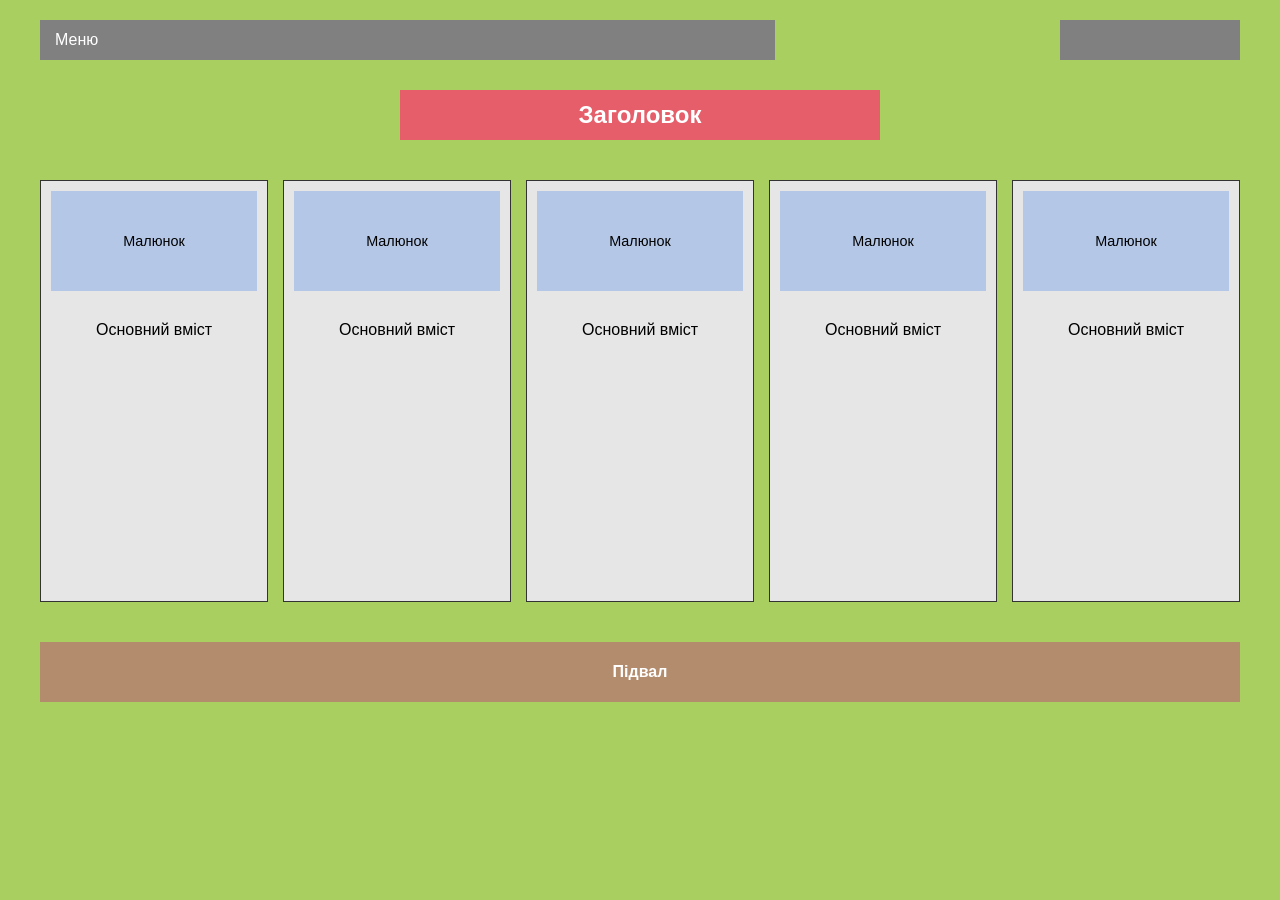
==== index.html @ 9ff64202 "commit" ====
<!DOCTYPE html>
<html lang="uk">
<head>
    <meta charset="UTF-8">
    <meta name="viewport" content="width=device-width, initial-scale=1.0">
    <title>Варіант 2 - Веб-сторінка</title>
    <link rel="stylesheet" href="style.css">
</head>
<body>
    <div class="container">
        <!-- Меню (Menu) -->
        <header class="top-nav">
            <div class="menu-left">Меню</div>
            <div class="menu-right"></div>
        </header>

        <!-- Заголовок (Header) -->
        <section class="main-header">
            <h1>Заголовок</h1>
        </section>

        <!-- Основний вміст (Main) з 5 колонками -->
        <main class="content-grid">
            <!-- Стовпець 1 -->
            <article class="card">
                <div class="image-box">Малюнок</div>
                <div class="text-content">Основний вміст</div>
            </article>
            <!-- Стовпець 2 -->
            <article class="card">
                <div class="image-box">Малюнок</div>
                <div class="text-content">Основний вміст</div>
            </article>
            <!-- Стовпець 3 -->
            <article class="card">
                <div class="image-box">Малюнок</div>
                <div class="text-content">Основний вміст</div>
            </article>
            <!-- Стовпець 4 -->
            <article class="card">
                <div class="image-box">Малюнок</div>
                <div class="text-content">Основний вміст</div>
            </article>
            <!-- Стовпець 5 -->
            <article class="card">
                <div class="image-box">Малюнок</div>
                <div class="text-content">Основний вміст</div>
            </article>
        </main>

        <!-- Підвал (Footer) -->
        <footer class="main-footer">
            Підвал
        </footer>
    </div>
</body>
</html>
---- style.css ----
body {
    background-color: #a8cf5f;
    font-family: Arial, sans-serif;
    margin: 20px;
    display: flex;
    justify-content: center;
}

.container {
    width: 100%;
    max-width: 1200px;
}

.top-nav {
    display: flex;
    justify-content: space-between;
    margin-bottom: 30px;
}

.menu-left {
    background-color: #808080;
    width: 60%;
    height: 40px;
    display: flex;
    align-items: center;
    padding-left: 15px;
    color: white;
}

.menu-right {
    background-color: #808080;
    width: 15%;
    height: 40px;
}

.main-header {
    background-color: #e55e6a;
    width: 40%;
    height: 50px;
    margin: 0 auto 40px auto;
    display: flex;
    justify-content: center;
    align-items: center;
    color: white;
    text-align: center;
}

.content-grid {
    display: grid;
    grid-template-columns: repeat(5, 1fr);
    gap: 15px;
    margin-bottom: 40px;
}

.card {
    background-color: #e6e6e6;
    border: 1px solid #333;
    min-height: 400px;
    padding: 10px;
}

.image-box {
    background-color: #b4c7e7;
    height: 100px;
    margin-bottom: 10px;
    display: flex;
    justify-content: center;
    align-items: center;
    font-size: 0.9em;
}

.text-content {
    text-align: center;
    padding-top: 20px;
}

.main-footer {
    background-color: #b38b6d;
    height: 60px;
    display: flex;
    justify-content: center;
    align-items: center;
    color: white;
    font-weight: bold;
}
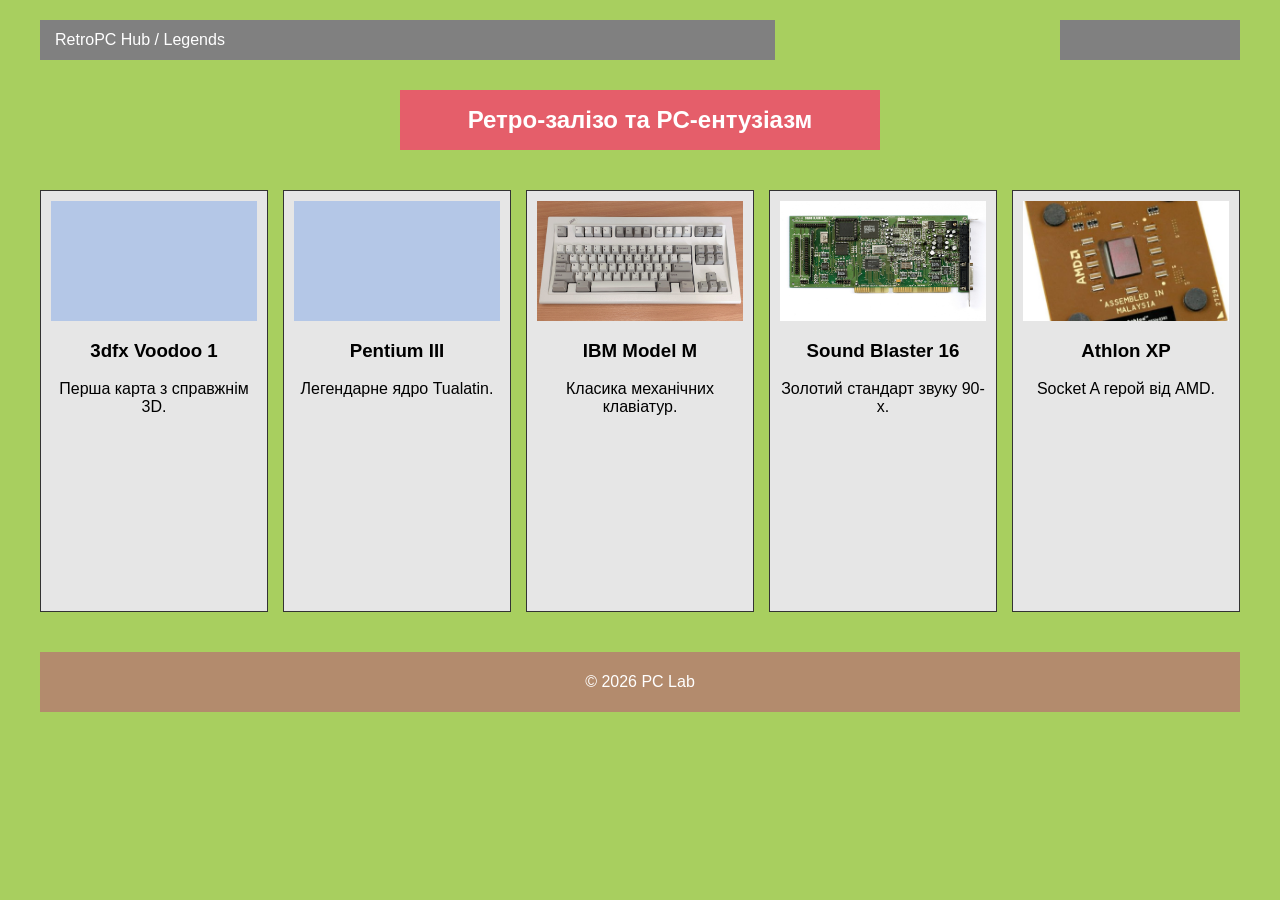
==== commit fe51b25a: "+фотки, скрипт," ====
--- a/index.html
+++ b/index.html
@@ -3,55 +3,71 @@
 <head>
     <meta charset="UTF-8">
     <meta name="viewport" content="width=device-width, initial-scale=1.0">
-    <title>Варіант 2 - Веб-сторінка</title>
+    <title>Retro PC Enthusiast</title>
     <link rel="stylesheet" href="style.css">
 </head>
 <body>
     <div class="container">
-        <!-- Меню (Menu) -->
-        <header class="top-nav">
-            <div class="menu-left">Меню</div>
+        <nav class="top-nav">
+            <div class="menu-left">RetroPC Hub / Legends</div>
             <div class="menu-right"></div>
+        </nav>
+
+        <header class="main-header">
+            <h2>Ретро-залізо та PC-ентузіазм</h2>
         </header>
 
-        <!-- Заголовок (Header) -->
-        <section class="main-header">
-            <h1>Заголовок</h1>
-        </section>
-
-        <!-- Основний вміст (Main) з 5 колонками -->
         <main class="content-grid">
-            <!-- Стовпець 1 -->
-            <article class="card">
-                <div class="image-box">Малюнок</div>
-                <div class="text-content">Основний вміст</div>
-            </article>
-            <!-- Стовпець 2 -->
-            <article class="card">
-                <div class="image-box">Малюнок</div>
-                <div class="text-content">Основний вміст</div>
-            </article>
-            <!-- Стовпець 3 -->
-            <article class="card">
-                <div class="image-box">Малюнок</div>
-                <div class="text-content">Основний вміст</div>
-            </article>
-            <!-- Стовпець 4 -->
-            <article class="card">
-                <div class="image-box">Малюнок</div>
-                <div class="text-content">Основний вміст</div>
-            </article>
-            <!-- Стовпець 5 -->
-            <article class="card">
-                <div class="image-box">Малюнок</div>
-                <div class="text-content">Основний вміст</div>
-            </article>
+            <!-- Картка 1 -->
+            <div class="card">
+                <div class="image-box item-1"></div>
+                <div class="text-content">
+                    <h3>3dfx Voodoo 1</h3>
+                    <p>Перша карта з справжнім 3D.</p>
+                </div>
+            </div>
+            <!-- Картка 2 -->
+            <div class="card">
+                <div class="image-box item-2"></div>
+                <div class="text-content">
+                    <h3>Pentium III</h3>
+                    <p>Легендарне ядро Tualatin.</p>
+                </div>
+            </div>
+            <!-- Картка 3 -->
+            <div class="card">
+                <div class="image-box item-3"></div>
+                <div class="text-content">
+                    <h3>IBM Model M</h3>
+                    <p>Класика механічних клавіатур.</p>
+                </div>
+            </div>
+            <!-- Картка 4 -->
+            <div class="card">
+                <div class="image-box item-4"></div>
+                <div class="text-content">
+                    <h3>Sound Blaster 16</h3>
+                    <p>Золотий стандарт звуку 90-х.</p>
+                </div>
+            </div>
+            <!-- Картка 5 -->
+            <div class="card">
+                <div class="image-box item-5"></div>
+                <div class="text-content">
+                    <h3>Athlon XP</h3>
+                    <p>Socket A герой від AMD.</p>
+                </div>
+            </div>
         </main>
 
-        <!-- Підвал (Footer) -->
-        <footer class="main-footer">
-            Підвал
-        </footer>
+        <footer class="main-footer">© 2026 PC Lab</footer>
     </div>
+
+    <!-- Модальне вікно -->
+    <div id="imgModal" class="modal">
+        <div id="modalImg" class="modal-content"></div>
+    </div>
+
+    <script src="script.js"></script>
 </body>
 </html>
--- a/style.css
+++ b/style.css
@@ -1,85 +1,67 @@
 body {
     background-color: #a8cf5f;
-    font-family: Arial, sans-serif;
+    font-family: sans-serif;
     margin: 20px;
     display: flex;
     justify-content: center;
 }
 
-.container {
-    width: 100%;
-    max-width: 1200px;
-}
+.container { width: 100%; max-width: 1200px; }
 
-.top-nav {
-    display: flex;
-    justify-content: space-between;
-    margin-bottom: 30px;
-}
+.top-nav { display: flex; justify-content: space-between; margin-bottom: 30px; }
 
-.menu-left {
-    background-color: #808080;
-    width: 60%;
-    height: 40px;
-    display: flex;
-    align-items: center;
-    padding-left: 15px;
-    color: white;
-}
+.menu-left { background-color: #808080; width: 60%; height: 40px; color: white; display: flex; align-items: center; padding-left: 15px; }
 
-.menu-right {
-    background-color: #808080;
-    width: 15%;
-    height: 40px;
-}
+.menu-right { background-color: #808080; width: 15%; height: 40px; }
 
 .main-header {
     background-color: #e55e6a;
-    width: 40%;
-    height: 50px;
-    margin: 0 auto 40px auto;
-    display: flex;
-    justify-content: center;
-    align-items: center;
+    width: 40%; height: 60px;
+    margin: 0 auto 40px;
+    display: flex; justify-content: center; align-items: center;
     color: white;
-    text-align: center;
 }
 
 .content-grid {
     display: grid;
     grid-template-columns: repeat(5, 1fr);
     gap: 15px;
-    margin-bottom: 40px;
 }
 
-.card {
-    background-color: #e6e6e6;
-    border: 1px solid #333;
-    min-height: 400px;
-    padding: 10px;
+.card { background-color: #e6e6e6; border: 1px solid #333; padding: 10px; min-height: 400px; }
+
+/* Загальні стилі для блоків з фото */
+.image-box { 
+    background-color: #b4c7e7; 
+    height: 120px; 
+    cursor: pointer; 
+    background-size: cover; 
+    background-position: center; 
 }
 
-.image-box {
-    background-color: #b4c7e7;
-    height: 100px;
-    margin-bottom: 10px;
-    display: flex;
-    justify-content: center;
-    align-items: center;
-    font-size: 0.9em;
+/* Прив'язка конкретних фото до класів */
+.item-1 { background-image: url('images/voodoo.jpg'); }
+.item-2 { background-image: url('images/p3.jpg'); }
+.item-3 { background-image: url('images/modelm.jpg'); }
+.item-4 { background-image: url('images/sb16.jpg'); }
+.item-5 { background-image: url('images/athlon.jpg'); }
+
+.text-content { text-align: center; margin-top: 15px; }
+
+.main-footer { background-color: #b38b6d; height: 60px; margin-top: 40px; display: flex; justify-content: center; align-items: center; color: white; }
+
+/* Modal */
+.modal {
+    display: none; position: fixed; z-index: 100;
+    left: 0; top: 0; width: 100%; height: 100%;
+    background: rgba(0,0,0,0.9); align-items: center; justify-content: center;
 }
 
-.text-content {
-    text-align: center;
-    padding-top: 20px;
-}
-
-.main-footer {
-    background-color: #b38b6d;
-    height: 60px;
-    display: flex;
-    justify-content: center;
-    align-items: center;
-    color: white;
-    font-weight: bold;
+.modal-content { 
+    width: 80%; 
+    height: 80%; 
+    background-size: contain; 
+    background-repeat: no-repeat; 
+    background-position: center; 
+    border: 5px solid white; 
 }
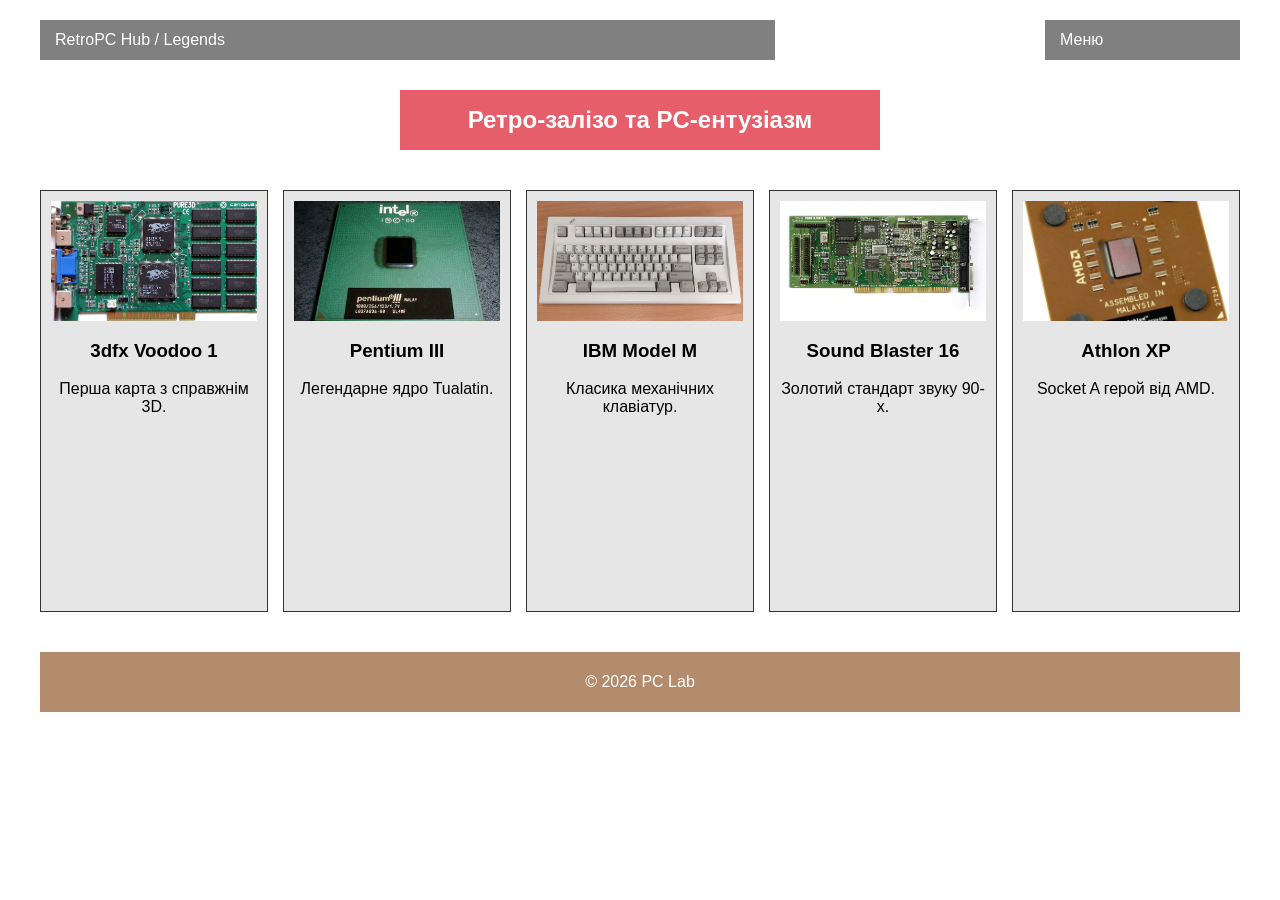
==== commit ec40c669: "+favicon -background" ====
--- a/index.html
+++ b/index.html
@@ -5,12 +5,13 @@
     <meta name="viewport" content="width=device-width, initial-scale=1.0">
     <title>Retro PC Enthusiast</title>
     <link rel="stylesheet" href="style.css">
+    <link rel="icon" type="image/x-icon" href="favicon.ico">
 </head>
 <body>
     <div class="container">
         <nav class="top-nav">
             <div class="menu-left">RetroPC Hub / Legends</div>
-            <div class="menu-right"></div>
+            <div class="menu-right">Меню</div>
         </nav>
 
         <header class="main-header">
--- a/style.css
+++ b/style.css
@@ -1,10 +1,11 @@
 body {
-    background-color: #a8cf5f;
+background-image: url('mnitor_bg.png');
+    background-size: cover;
+    background-position: center;
     font-family: sans-serif;
     margin: 20px;
     display: flex;
     justify-content: center;
-}
 
 .container { width: 100%; max-width: 1200px; }
 
@@ -12,7 +13,7 @@
 
 .menu-left { background-color: #808080; width: 60%; height: 40px; color: white; display: flex; align-items: center; padding-left: 15px; }
 
-.menu-right { background-color: #808080; width: 15%; height: 40px; }
+.menu-right { background-color: #808080; width: 15%; height: 40px; color: white; display: flex; align-items: center; padding-left: 15px; }
 
 .main-header {
     background-color: #e55e6a;
@@ -30,7 +31,7 @@
 
 .card { background-color: #e6e6e6; border: 1px solid #333; padding: 10px; min-height: 400px; }
 
-/* Загальні стилі для блоків з фото */
+
 .image-box { 
     background-color: #b4c7e7; 
     height: 120px; 
@@ -39,8 +40,8 @@
     background-position: center; 
 }
 
-/* Прив'язка конкретних фото до класів */
-.item-1 { background-image: url('images/voodoo.jpg'); }
+
+.item-1 { background-image: url('images/voodoo.png'); }
 .item-2 { background-image: url('images/p3.jpg'); }
 .item-3 { background-image: url('images/modelm.jpg'); }
 .item-4 { background-image: url('images/sb16.jpg'); }
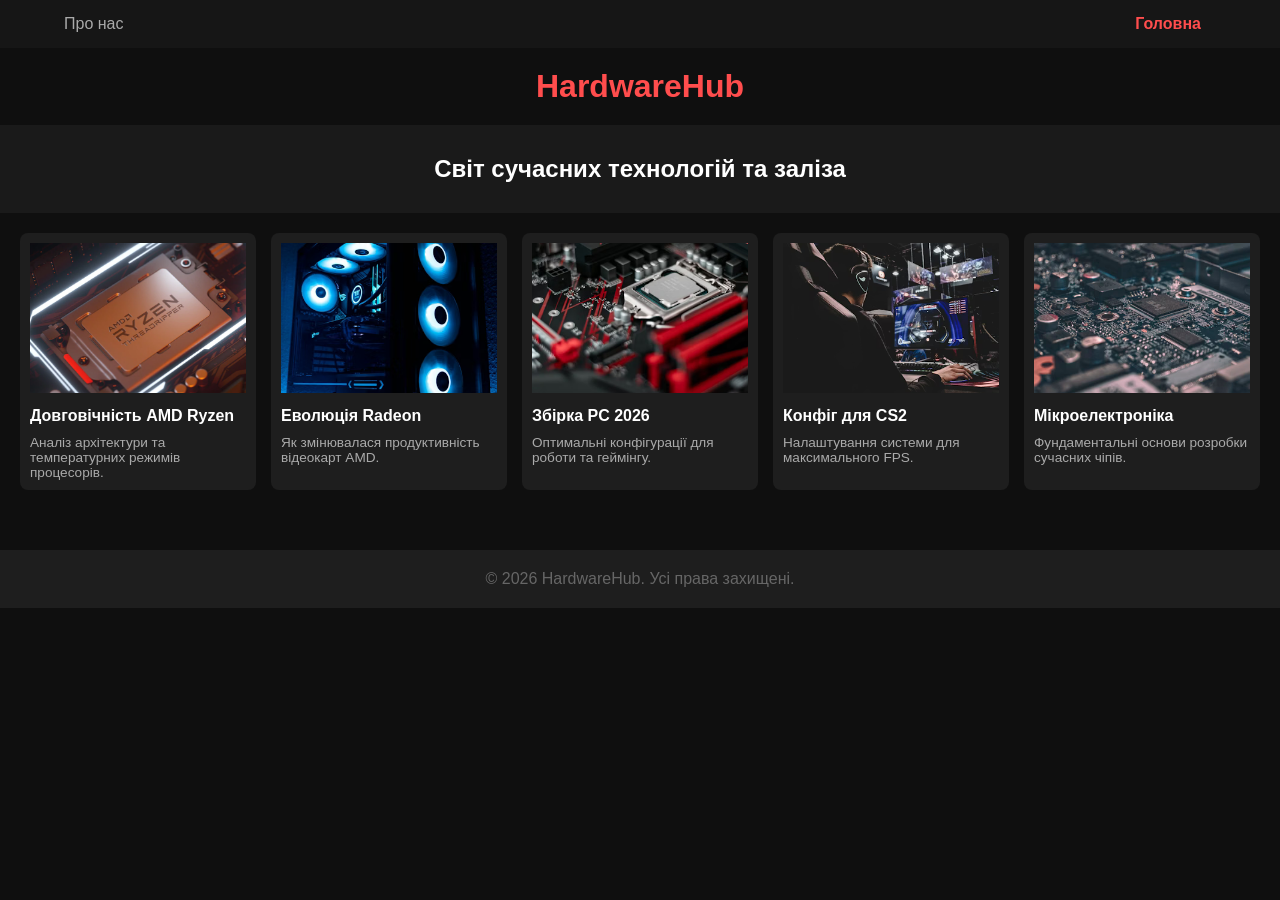
==== commit 4b2a466f: "Ребрендинг, редизайн +страница про нас" ====
--- a/index.html
+++ b/index.html
@@ -2,73 +2,77 @@
 <html lang="uk">
 <head>
     <meta charset="UTF-8">
-    <meta name="viewport" content="width=device-width, initial-scale=1.0">
-    <title>Retro PC Enthusiast</title>
+    <title>Hardware Hub - Головна</title>
     <link rel="stylesheet" href="style.css">
-    <link rel="icon" type="image/x-icon" href="favicon.ico">
+	<link rel="icon" href="favicon.ico" type="image/x-icon">
 </head>
 <body>
-    <div class="container">
-        <nav class="top-nav">
-            <div class="menu-left">RetroPC Hub / Legends</div>
-            <div class="menu-right">Меню</div>
+
+
+    <header class="menu-bar">
+        <nav class="menu-left">
+            <a href="about.html">Про нас</a>
         </nav>
+        <nav class="menu-right">
+            <a href="index.html" class="active">Головна</a>
+        </nav>
+    </header>
 
-        <header class="main-header">
-            <h2>Ретро-залізо та PC-ентузіазм</h2>
-        </header>
 
-        <main class="content-grid">
-            <!-- Картка 1 -->
-            <div class="card">
-                <div class="image-box item-1"></div>
-                <div class="text-content">
-                    <h3>3dfx Voodoo 1</h3>
-                    <p>Перша карта з справжнім 3D.</p>
-                </div>
-            </div>
-            <!-- Картка 2 -->
-            <div class="card">
-                <div class="image-box item-2"></div>
-                <div class="text-content">
-                    <h3>Pentium III</h3>
-                    <p>Легендарне ядро Tualatin.</p>
-                </div>
-            </div>
-            <!-- Картка 3 -->
-            <div class="card">
-                <div class="image-box item-3"></div>
-                <div class="text-content">
-                    <h3>IBM Model M</h3>
-                    <p>Класика механічних клавіатур.</p>
-                </div>
-            </div>
-            <!-- Картка 4 -->
-            <div class="card">
-                <div class="image-box item-4"></div>
-                <div class="text-content">
-                    <h3>Sound Blaster 16</h3>
-                    <p>Золотий стандарт звуку 90-х.</p>
-                </div>
-            </div>
-            <!-- Картка 5 -->
-            <div class="card">
-                <div class="image-box item-5"></div>
-                <div class="text-content">
-                    <h3>Athlon XP</h3>
-                    <p>Socket A герой від AMD.</p>
-                </div>
-            </div>
-        </main>
-
-        <footer class="main-footer">© 2026 PC Lab</footer>
+    <div class="main-header">
+        <h1 class="logo">HardwareHub</h1>
     </div>
 
-    <!-- Модальне вікно -->
-    <div id="imgModal" class="modal">
-        <div id="modalImg" class="modal-content"></div>
+
+    <div class="subheader">
+        <h2>Світ сучасних технологій та заліза</h2>
+    </div>
+
+
+    <main class="main-content">
+        <div class="card">
+            <img src="images/ryzen.png" alt="Довговічність AMD Ryzen" class="trigger">
+            <h3>Довговічність AMD Ryzen</h3>
+            <p>Аналіз архітектури та температурних режимів процесорів.</p>
+        </div>
+
+        <div class="card">
+            <img src="images/radeon.png" alt="Еволюція Radeon" class="trigger">
+            <h3>Еволюція Radeon</h3>
+            <p>Як змінювалася продуктивність відеокарт AMD.</p>
+        </div>
+
+        <div class="card">
+            <img src="images/custom_pc.png" alt="Збірка PC 2026" class="trigger">
+            <h3>Збірка PC 2026</h3>
+            <p>Оптимальні конфігурації для роботи та геймінгу.</p>
+        </div>
+
+        <div class="card">
+            <img src="images/gaming.png" alt="Конфіг для CS2" class="trigger">
+            <h3>Конфіг для CS2</h3>
+            <p>Налаштування системи для максимального FPS.</p>
+        </div>
+
+        <div class="card">
+            <img src="images/microelectronics.png" alt="Мікроелектроніка" class="trigger">
+            <h3>Мікроелектроніка</h3>
+            <p>Фундаментальні основи розробки сучасних чіпів.</p>
+        </div>
+    </main>
+
+ 
+    <footer class="footer">
+        <p>&copy; 2026 HardwareHub. Усі права захищені.</p>
+    </footer>
+
+
+    <div id="myModal" class="modal">
+        <span class="close">&times;</span>
+        <img id="img01" class="modal-content">
+        <div id="caption"></div>
     </div>
 
     <script src="script.js"></script>
 </body>
-</html>+</html>
--- a/style.css
+++ b/style.css
@@ -1,68 +1,161 @@
-body {
-background-image: url('mnitor_bg.png');
-    background-size: cover;
-    background-position: center;
+
+* {
+    margin: 0;
+    padding: 0;
+    box-sizing: border-box;
     font-family: sans-serif;
-    margin: 20px;
-    display: flex;
-    justify-content: center;
-
-.container { width: 100%; max-width: 1200px; }
-
-.top-nav { display: flex; justify-content: space-between; margin-bottom: 30px; }
-
-.menu-left { background-color: #808080; width: 60%; height: 40px; color: white; display: flex; align-items: center; padding-left: 15px; }
-
-.menu-right { background-color: #808080; width: 15%; height: 40px; color: white; display: flex; align-items: center; padding-left: 15px; }
-
-.main-header {
-    background-color: #e55e6a;
-    width: 40%; height: 60px;
-    margin: 0 auto 40px;
-    display: flex; justify-content: center; align-items: center;
-    color: white;
 }
 
-.content-grid {
-    display: grid;
-    grid-template-columns: repeat(5, 1fr);
-    gap: 15px;
-}
-
-.card { background-color: #e6e6e6; border: 1px solid #333; padding: 10px; min-height: 400px; }
-
-
-.image-box { 
-    background-color: #b4c7e7; 
-    height: 120px; 
-    cursor: pointer; 
-    background-size: cover; 
-    background-position: center; 
+body {
+    background-color: #0f0f0f;
+    color: #ffffff;
 }
 
 
-.item-1 { background-image: url('images/voodoo.png'); }
-.item-2 { background-image: url('images/p3.jpg'); }
-.item-3 { background-image: url('images/modelm.jpg'); }
-.item-4 { background-image: url('images/sb16.jpg'); }
-.item-5 { background-image: url('images/athlon.jpg'); }
-
-.text-content { text-align: center; margin-top: 15px; }
-
-.main-footer { background-color: #b38b6d; height: 60px; margin-top: 40px; display: flex; justify-content: center; align-items: center; color: white; }
-
-/* Modal */
-.modal {
-    display: none; position: fixed; z-index: 100;
-    left: 0; top: 0; width: 100%; height: 100%;
-    background: rgba(0,0,0,0.9); align-items: center; justify-content: center;
+.menu-bar {
+    background-color: #161616;
+    padding: 15px 5%;
+    display: flex;
+    justify-content: space-between; /* Розносить блоки меню вліво і вправо */
 }
 
-.modal-content { 
-    width: 80%; 
-    height: 80%; 
-    background-size: contain; 
-    background-repeat: no-repeat; 
-    background-position: center; 
-    border: 5px solid white; 
-}+.menu-bar a {
+    color: #aaa;
+    text-decoration: none;
+    margin-right: 15px;
+}
+
+
+.menu-bar a.active {
+    color: #ff4d4d;
+    font-weight: bold;
+}
+
+
+.main-header {
+    text-align: center;
+    padding: 20px 0;
+}
+
+.logo {
+    color: #ff4d4d;
+}
+
+.subheader {
+    text-align: center;
+    padding: 30px;
+    background-color: #1a1a1a;
+}
+
+
+.main-content {
+    display: grid;
+    grid-template-columns: repeat(5, 1fr); 
+    gap: 15px;
+    padding: 20px;
+}
+
+.card {
+    background-color: #1e1e1e;
+    padding: 10px;
+    border-radius: 8px;
+}
+
+.card img {
+    width: 100%;
+    height: 150px;
+    object-fit: cover;
+    cursor: pointer;
+    transition: 0.3s;
+}
+
+.card img:hover {
+    opacity: 0.7;
+}
+
+.card h3 {
+    margin: 10px 0;
+    font-size: 1rem;
+}
+
+.card p {
+    font-size: 0.85rem;
+    color: #aaa;
+}
+
+
+.about-container {
+    max-width: 800px;
+    margin: 30px auto;
+    padding: 0 20px;
+}
+
+.about-content {
+    background-color: #1e1e1e;
+    padding: 30px;
+    border-radius: 8px;
+    line-height: 1.6;
+}
+
+.about-content h3 {
+    color: #ff4d4d;
+    margin-top: 20px;
+    margin-bottom: 10px;
+}
+
+.about-content p {
+    color: #ccc;
+    margin-bottom: 15px;
+}
+
+
+.footer {
+    text-align: center;
+    padding: 20px;
+    background-color: #1e1e1e;
+    margin-top: 40px;
+    color: #666;
+}
+
+
+.modal {
+    display: none;
+    position: fixed;
+    z-index: 10;
+    left: 0;
+    top: 0;
+    width: 100%;
+    height: 100%;
+    background-color: rgba(0, 0, 0, 0.9);
+    padding-top: 80px;
+}
+
+.modal-content {
+    display: block;
+    margin: auto;
+    max-width: 600px;
+    width: 80%;
+    animation: zoom 0.5s;
+}
+
+#caption {
+    text-align: center;
+    color: #ccc;
+    margin-top: 15px;
+}
+
+
+@keyframes zoom {
+    from { transform: scale(0); }
+    to { transform: scale(1); }
+}
+
+
+.close {
+    position: absolute;
+    top: 20px;
+    right: 35px;
+    color: #fff;
+    font-size: 40px;
+    cursor: pointer;
+}
